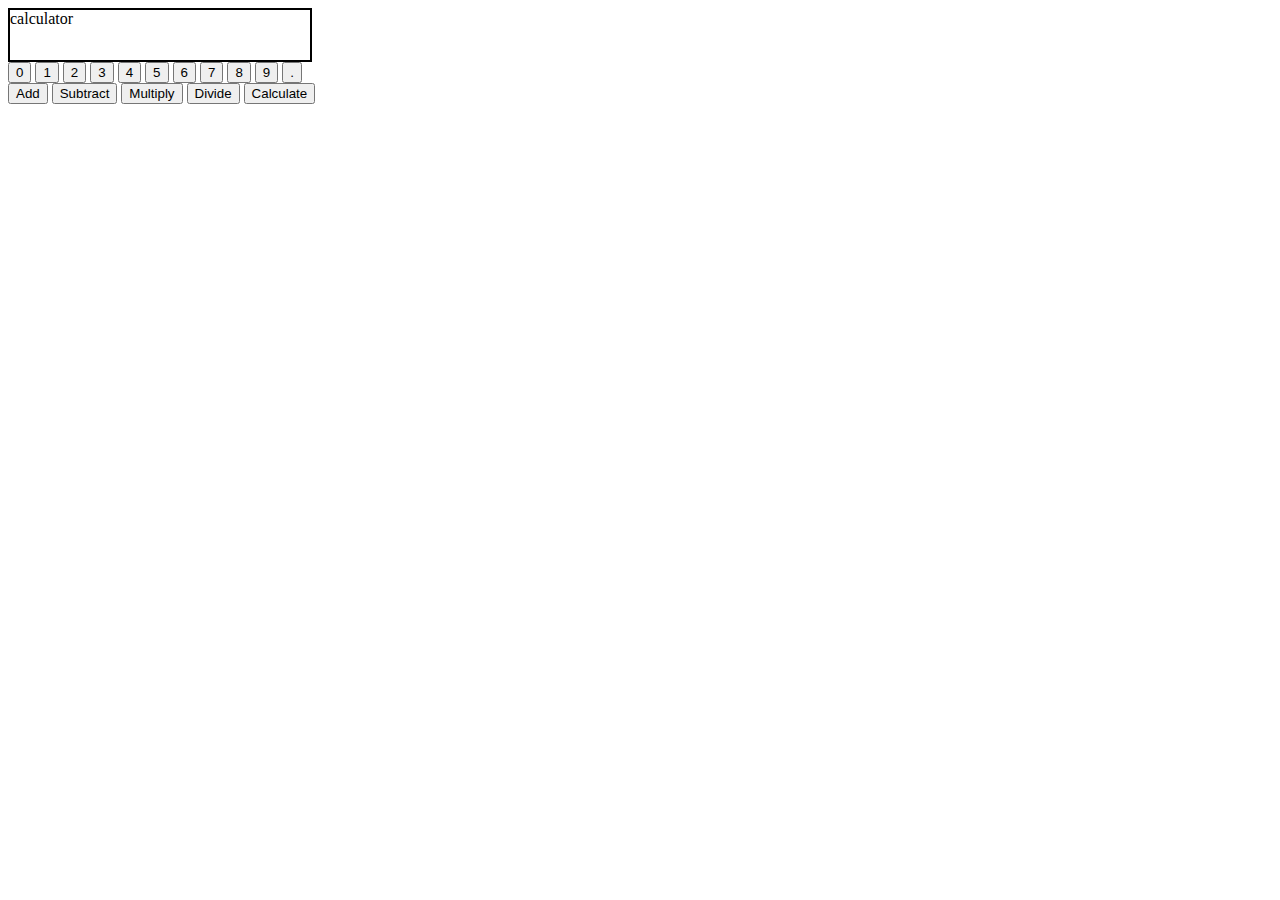
==== index.html @ 7f66a3ab "Finished Calculation buttons interations and arithmatics. Usable calculator - no clear/delete button" ====
<!DOCTYPE html>
<html lang="en">
<head>
    <meta charset="UTF-8">
    <meta name="viewport" content="width=device-width, initial-scale=1.0">
    <title>Document</title>
    <link rel="style" href="style.css">
</head>
<body>
    <div id="outputText" style = "height: 50px; width: 300px; border: 2px solid black;">calculator</div>
    <div id="input">
        <div id="numpad">
            <button id="zero">0</button>
            <button id="one">1</button>
            <button id="two">2</button> 
            <button id="three">3</button>
            <button id="four">4</button>
            <button id="five">5</button>
            <button id="six">6</button> 
            <button id="seven">7</button>
            <button id="eight">8</button>
            <button id="nine">9</button>
            <button id="dot">.</button>

        </div>
        <div id="operationpad">
            <button id="add">Add</button>
            <button id="subtract">Subtract</button>
            <button id="multiply">Multiply</button>
            <button id="divide">Divide</button>
            <button id="calculate">Calculate</button>
        </div>
        
    </div>
</body>
<script src="script.js"></script>
</html>
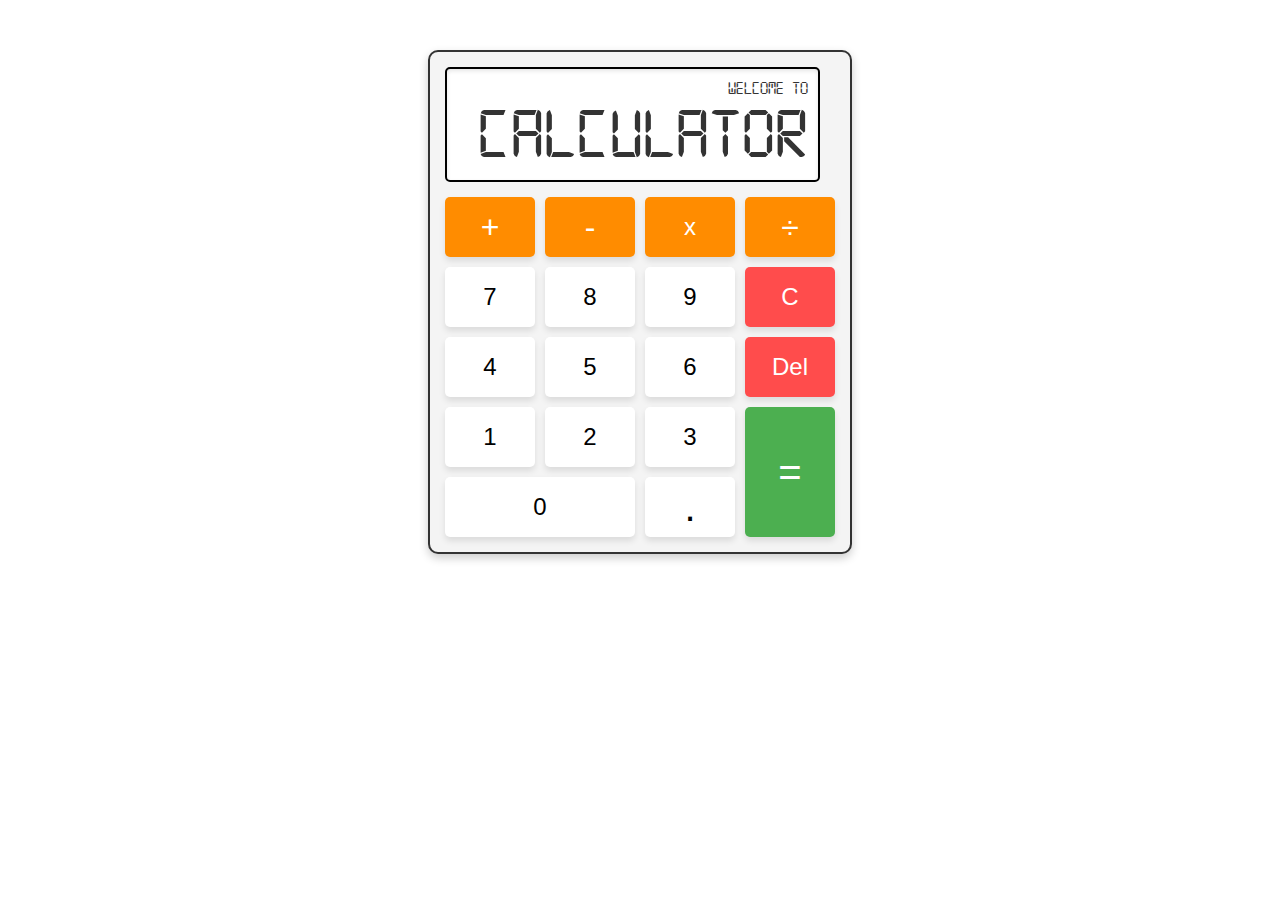
==== commit dd37a5c5: "Add UI via style.css. No code for Clear/Delete Button" ====
--- a/index.html
+++ b/index.html
@@ -4,34 +4,44 @@
     <meta charset="UTF-8">
     <meta name="viewport" content="width=device-width, initial-scale=1.0">
     <title>Document</title>
-    <link rel="style" href="style.css">
+    <link rel="stylesheet" href="./style.css">
 </head>
 <body>
-    <div id="outputText" style = "height: 50px; width: 300px; border: 2px solid black;">calculator</div>
-    <div id="input">
-        <div id="numpad">
-            <button id="zero">0</button>
-            <button id="one">1</button>
-            <button id="two">2</button> 
-            <button id="three">3</button>
-            <button id="four">4</button>
-            <button id="five">5</button>
-            <button id="six">6</button> 
+    <div id="calculator">
+        <div id="outputBox">
+            <div id = "outputDisplay">welcome to</div>
+            <div id ="outputText">Calculator</div>
+        </div>
+        <div id="buttons">
+            <!-- First row with only operators -->
+            <button id="add">+</button>
+            <button id="subtract">-</button>
+            <button id="multiply">x</button>
+            <button id="divide">÷</button>
+            
+            <!-- Second row with Clear, Delete, and Numbers -->
             <button id="seven">7</button>
             <button id="eight">8</button>
             <button id="nine">9</button>
+            <button id="clear">C</button>
+            
+            <!-- Third row -->
+            <button id="four">4</button>
+            <button id="five">5</button>
+            <button id="six">6</button>
+            <button id="delete">Del</button>
+            
+            <!-- Fourth row -->
+            <button id="one">1</button>
+            <button id="two">2</button>
+            <button id="three">3</button>
+            <button id="calculate" rowspan="2">=</button>
+            
+            <!-- Fifth row -->
+            <button id="zero" colspan="2">0</button>
             <button id="dot">.</button>
-
         </div>
-        <div id="operationpad">
-            <button id="add">Add</button>
-            <button id="subtract">Subtract</button>
-            <button id="multiply">Multiply</button>
-            <button id="divide">Divide</button>
-            <button id="calculate">Calculate</button>
-        </div>
-        
-    </div>
+    </div>    
 </body>
 <script src="script.js"></script>
 </html>--- a/style.css
+++ b/style.css
@@ -0,0 +1,150 @@
+/* Main calculator container */
+@font-face{
+    font-family:'digital-clock-font';
+    src: url('./digital-7\ \(mono\).ttf');
+   }
+
+#calculator {
+    width: 390px; /* Adjusted for a rectangular layout */
+    margin: 50px auto;
+    padding: 15px;
+    border: 2px solid #333;
+    border-radius: 10px;
+    background-color: #f4f4f4;
+    box-shadow: 0 4px 10px rgba(0, 0, 0, 0.2);
+}
+
+/* Output screen */
+#outputBox {
+    width: 90%;
+    /* height: 80px; */
+    border: 2px solid black;
+    text-align: right;
+    padding: 10px;
+    font-size: 24px;
+    color: #333;
+    background-color: #fff;
+    margin-bottom: 15px;
+    border-radius: 5px;
+    box-shadow: inset 0 2px 4px rgba(0, 0, 0, 0.1);
+    display: flex;
+    flex-direction: column;
+    overflow-wrap: break-word; /* Ensure text wraps within the box */
+}
+
+#outputDisplay {
+    width: 100%;
+    height: 30%;
+    font-size: 0.75em;
+    font-family: 'digital-clock-font';
+    overflow-wrap: break-word; /* Ensure text wraps within the box */
+    white-space: normal; /* Allow text to wrap */
+}
+
+#outputText {
+    width: 100%;
+    height: 70%;
+    font-size: 3em;
+    font-family: 'digital-clock-font';
+    overflow-wrap: break-word; /* Ensure text wraps within the box */
+    white-space: normal; /* Allow text to wrap */
+}
+
+/* Grid layout for the buttons */
+#buttons {
+    display: grid;
+    grid-template-columns: repeat(4, 1fr); /* 4 equal columns */
+    gap: 10px;
+    width: 100%; /* Fill container */
+    grid-auto-rows: 60px; /* Make height equal to width (square buttons) */
+}
+
+/* Common button styling */
+button {
+    font-size: 24px;
+    border-radius: 5px;
+    border: none;
+    background-color: #ffffff;
+    box-shadow: 0 4px 6px rgba(0, 0, 0, 0.1);
+    cursor: pointer;
+    transition: all 0.2s ease-in-out;
+}
+
+/* Hover effect for buttons */
+button:hover {
+    background-color: #d1d1d1;
+}
+
+/* Style for operators */
+#divide, #multiply, #subtract, #add {
+    background-color: #ff8c00;
+    color: white;
+}
+
+#divide:hover, #multiply:hover, #subtract:hover, #add:hover {
+    background-color: #e67300;
+}
+
+/* Style for clear, delete, and calculate buttons */
+#clear {
+    background-color: #ff4c4c;
+    color: white;
+}
+
+#delete {
+    background-color: #ffa500;
+    color: white;
+}
+
+#clear:hover {
+    background-color: #ff1a1a;
+}
+
+#delete:hover {
+    background-color: #ff8c00;
+}
+
+/* Calculate button spanning two rows */
+#calculate {
+    background-color: #4caf50;
+    color: white;
+    grid-row: span 2;
+    height: 130px; /* Taller to span two rows */
+}
+
+#calculate:hover {
+    background-color: #45a049;
+}
+
+/* Special button layout for zero */
+#zero {
+    grid-column: span 2; /* Spans two columns */
+}
+
+/* Responsive design for smaller screens */
+@media (max-width: 320px) {
+    button {
+        font-size: 18px;
+    }
+
+    #outputText {
+        font-size: 20px;
+    }
+}
+
+#clear, #delete {
+    background-color: #ff4c4c;
+    color: white;
+    font-size: 1.5em;
+}
+
+#clear:hover, #delete:hover {
+    background-color: #ff1a1a;
+}
+
+#dot, #calculate{
+    font-size: 2.5em;
+}
+#add, #subtract, #divide{
+    font-size: 2em;
+}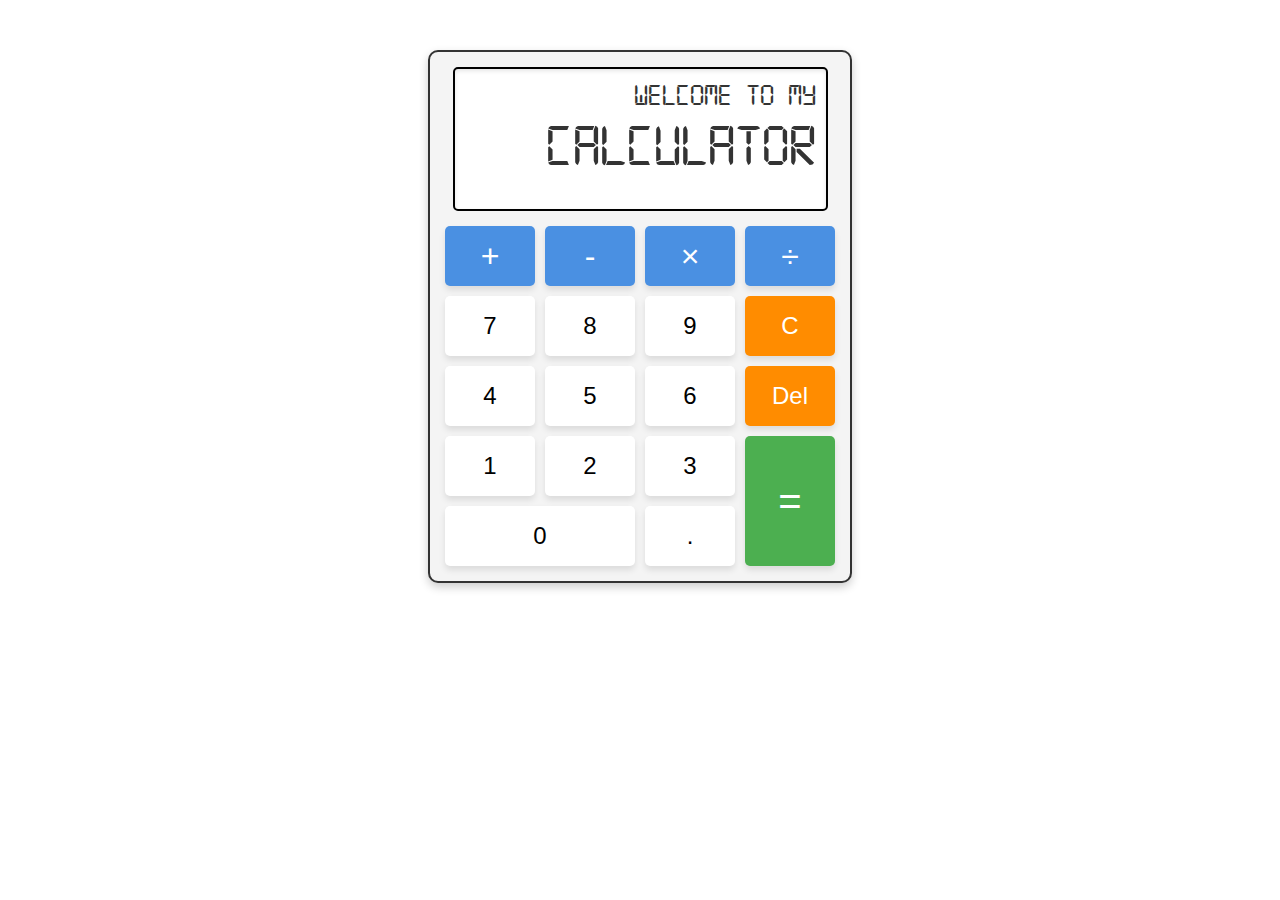
==== commit 7b5013e3: "Finished Display to output Input/Output and calculations. Added Scrolling behavior for both top/bott" ====
--- a/index.html
+++ b/index.html
@@ -9,36 +9,36 @@
 <body>
     <div id="calculator">
         <div id="outputBox">
-            <div id = "outputDisplay">welcome to</div>
+            <div id = "outputDisplay">welcome to my</div>
             <div id ="outputText">Calculator</div>
         </div>
         <div id="buttons">
             <!-- First row with only operators -->
-            <button id="add">+</button>
-            <button id="subtract">-</button>
-            <button id="multiply">x</button>
-            <button id="divide">÷</button>
+            <button id="add" class="operationpad" data-operation="add" data-sign="+">+</button>
+            <button id="subtract" class="operationpad" data-operation="subtract" data-sign="-">-</button>
+            <button id="multiply" class="operationpad" data-operation="multiply" data-sign="×">×</button>
+            <button id="divide" class="operationpad" data-operation="divide" data-sign="÷">÷</button>
             
             <!-- Second row with Clear, Delete, and Numbers -->
-            <button id="seven">7</button>
-            <button id="eight">8</button>
-            <button id="nine">9</button>
+            <button class ="numpad" id="seven">7</button>
+            <button class ="numpad" id="eight">8</button>
+            <button class ="numpad" id="nine">9</button>
             <button id="clear">C</button>
             
             <!-- Third row -->
-            <button id="four">4</button>
-            <button id="five">5</button>
-            <button id="six">6</button>
+            <button class ="numpad" id="four">4</button>
+            <button class ="numpad" id="five">5</button>
+            <button class ="numpad" id="six">6</button>
             <button id="delete">Del</button>
             
             <!-- Fourth row -->
-            <button id="one">1</button>
-            <button id="two">2</button>
-            <button id="three">3</button>
+            <button class ="numpad" id="one">1</button>
+            <button class ="numpad" id="two">2</button>
+            <button class ="numpad" id="three">3</button>
             <button id="calculate" rowspan="2">=</button>
             
             <!-- Fifth row -->
-            <button id="zero" colspan="2">0</button>
+            <button class ="numpad" id="zero" colspan="2">0</button>
             <button id="dot">.</button>
         </div>
     </div>    
--- a/style.css
+++ b/style.css
@@ -1,8 +1,8 @@
 /* Main calculator container */
-@font-face{
-    font-family:'digital-clock-font';
-    src: url('./digital-7\ \(mono\).ttf');
-   }
+@font-face {
+    font-family: 'digital-clock-font';
+    src: url('./digital-7 (mono).ttf');
+}
 
 #calculator {
     width: 390px; /* Adjusted for a rectangular layout */
@@ -17,37 +17,43 @@
 /* Output screen */
 #outputBox {
     width: 90%;
-    /* height: 80px; */
+    height: 120px;
     border: 2px solid black;
     text-align: right;
     padding: 10px;
     font-size: 24px;
     color: #333;
     background-color: #fff;
-    margin-bottom: 15px;
+    margin: 0 auto 15px auto;
     border-radius: 5px;
     box-shadow: inset 0 2px 4px rgba(0, 0, 0, 0.1);
     display: flex;
     flex-direction: column;
-    overflow-wrap: break-word; /* Ensure text wraps within the box */
+}
+
+#outputDisplay, #outputText {
+    width: 100%;
+    font-family: 'digital-clock-font';
 }
 
 #outputDisplay {
-    width: 100%;
     height: 30%;
-    font-size: 0.75em;
-    font-family: 'digital-clock-font';
-    overflow-wrap: break-word; /* Ensure text wraps within the box */
-    white-space: normal; /* Allow text to wrap */
+    font-size: 1.3em;
+    overflow-x: auto;
+    overflow-y: hidden;
+    white-space: nowrap;
 }
 
 #outputText {
-    width: 100%;
     height: 70%;
-    font-size: 3em;
-    font-family: 'digital-clock-font';
-    overflow-wrap: break-word; /* Ensure text wraps within the box */
-    white-space: normal; /* Allow text to wrap */
+    font-size: 2.5em;
+    overflow-wrap: break-word;
+    white-space: normal;
+    overflow-y: auto;
+}
+
+::-webkit-scrollbar {
+    display: none;
 }
 
 /* Grid layout for the buttons */
@@ -56,7 +62,7 @@
     grid-template-columns: repeat(4, 1fr); /* 4 equal columns */
     gap: 10px;
     width: 100%; /* Fill container */
-    grid-auto-rows: 60px; /* Make height equal to width (square buttons) */
+    grid-auto-rows: 60px; /* Square buttons */
 }
 
 /* Common button styling */
@@ -64,59 +70,52 @@
     font-size: 24px;
     border-radius: 5px;
     border: none;
-    background-color: #ffffff;
+    background-color: #fff;
     box-shadow: 0 4px 6px rgba(0, 0, 0, 0.1);
     cursor: pointer;
     transition: all 0.2s ease-in-out;
 }
 
-/* Hover effect for buttons */
 button:hover {
     background-color: #d1d1d1;
 }
 
-/* Style for operators */
+/* Operators (now blueish) */
 #divide, #multiply, #subtract, #add {
-    background-color: #ff8c00;
+    background-color: #4a90e2;
     color: white;
+    font-size: 2em;
 }
 
 #divide:hover, #multiply:hover, #subtract:hover, #add:hover {
+    background-color: #357ab8;
+}
+
+/* Clear and delete buttons (now orange/red) */
+#clear, #delete {
+    background-color: #ff8c00;
+    color: white;
+    font-size: 1.5em;
+}
+
+#clear:hover, #delete:hover {
     background-color: #e67300;
 }
 
-/* Style for clear, delete, and calculate buttons */
-#clear {
-    background-color: #ff4c4c;
-    color: white;
-}
-
-#delete {
-    background-color: #ffa500;
-    color: white;
-}
-
-#clear:hover {
-    background-color: #ff1a1a;
-}
-
-#delete:hover {
-    background-color: #ff8c00;
-}
-
-/* Calculate button spanning two rows */
+/* Calculate button */
 #calculate {
     background-color: #4caf50;
     color: white;
     grid-row: span 2;
-    height: 130px; /* Taller to span two rows */
+    height: 130px;
+    font-size: 2.5em;
 }
 
 #calculate:hover {
     background-color: #45a049;
 }
 
-/* Special button layout for zero */
+/* Special button layout */
 #zero {
     grid-column: span 2; /* Spans two columns */
 }
@@ -131,20 +130,3 @@
         font-size: 20px;
     }
 }
-
-#clear, #delete {
-    background-color: #ff4c4c;
-    color: white;
-    font-size: 1.5em;
-}
-
-#clear:hover, #delete:hover {
-    background-color: #ff1a1a;
-}
-
-#dot, #calculate{
-    font-size: 2.5em;
-}
-#add, #subtract, #divide{
-    font-size: 2em;
-}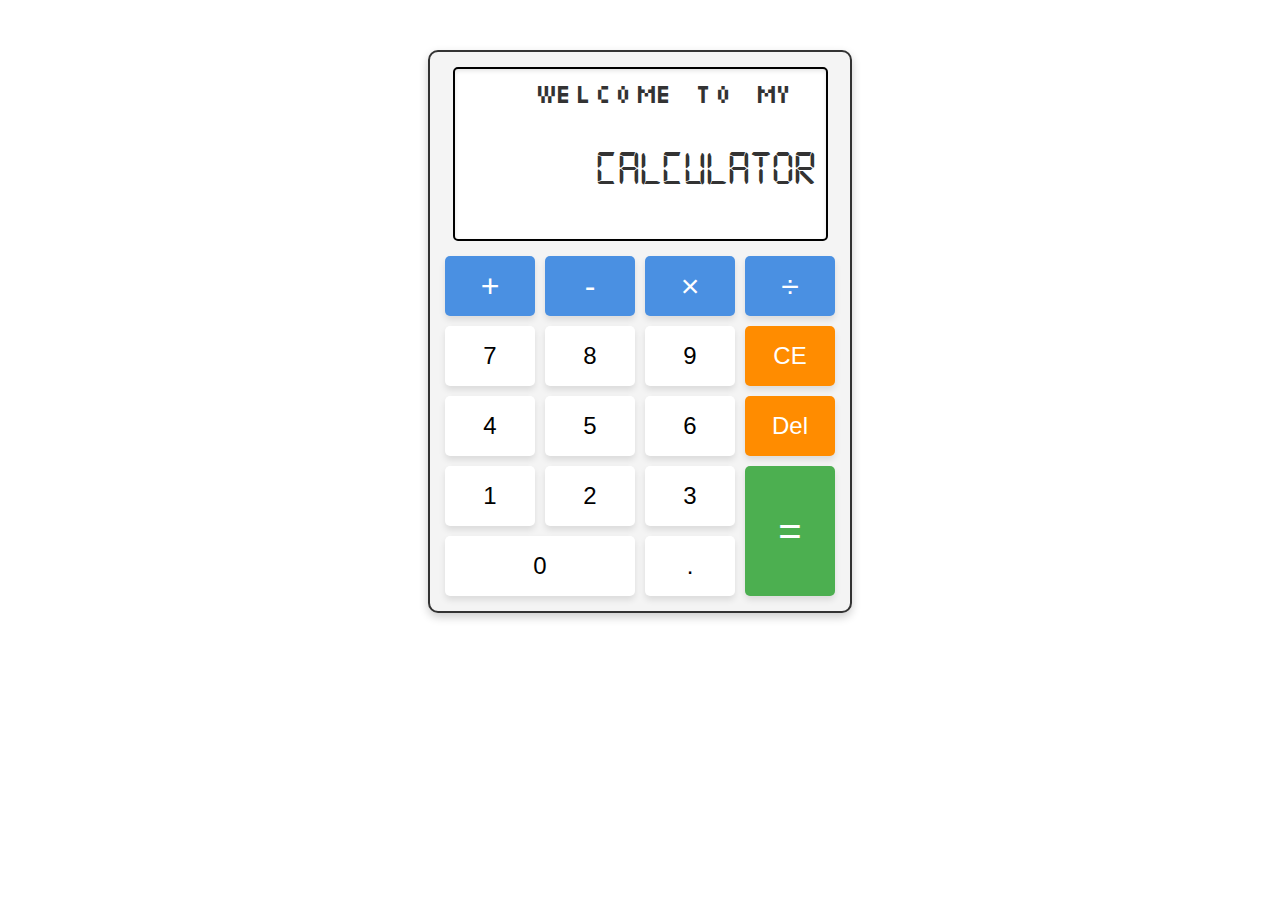
==== commit 015212e1: "Add scroll feature/indicators for Display Items. Add Function to Clear/Delete Button" ====
--- a/index.html
+++ b/index.html
@@ -9,21 +9,29 @@
 <body>
     <div id="calculator">
         <div id="outputBox">
-            <div id = "outputDisplay">welcome to my</div>
-            <div id ="outputText">Calculator</div>
+            <div id ="topDisplay">
+                <div id = "LeftButton"></div>
+                <div id = "outputDisplay">welcome to my</div>
+                <div id = "RightButton"></div>
+            </div>
+            <div id="bottomDisplay">
+                <div id="TopButton"></div>
+                <div id ="outputText">Calculator</div>
+                <div id="BottomButton"></div>
+            </div>
         </div>
         <div id="buttons">
             <!-- First row with only operators -->
-            <button id="add" class="operationpad" data-operation="add" data-sign="+">+</button>
-            <button id="subtract" class="operationpad" data-operation="subtract" data-sign="-">-</button>
-            <button id="multiply" class="operationpad" data-operation="multiply" data-sign="×">×</button>
-            <button id="divide" class="operationpad" data-operation="divide" data-sign="÷">÷</button>
+            <button id="add"        class="operationpad" data-operation="add"       data-sign="+">+</button>
+            <button id="subtract"   class="operationpad" data-operation="subtract"  data-sign="-">-</button>
+            <button id="multiply"   class="operationpad" data-operation="multiply"  data-sign="×">×</button>
+            <button id="divide"     class="operationpad" data-operation="divide"    data-sign="÷">÷</button>
             
             <!-- Second row with Clear, Delete, and Numbers -->
             <button class ="numpad" id="seven">7</button>
             <button class ="numpad" id="eight">8</button>
             <button class ="numpad" id="nine">9</button>
-            <button id="clear">C</button>
+            <button id="clear">CE</button>
             
             <!-- Third row -->
             <button class ="numpad" id="four">4</button>
--- a/style.css
+++ b/style.css
@@ -2,6 +2,11 @@
 @font-face {
     font-family: 'digital-clock-font';
     src: url('./digital-7 (mono).ttf');
+}
+
+@font-face {
+    font-family: 'calculator-font';
+    src: url('./casio-calculator-font.ttf');
 }
 
 #calculator {
@@ -17,7 +22,7 @@
 /* Output screen */
 #outputBox {
     width: 90%;
-    height: 120px;
+    height: 150px;
     border: 2px solid black;
     text-align: right;
     padding: 10px;
@@ -31,26 +36,69 @@
     flex-direction: column;
 }
 
-#outputDisplay, #outputText {
+#topDisplay {
     width: 100%;
-    font-family: 'digital-clock-font';
+    height: 30%;
+    display: flex;
+    flex:row;
+    justify-content: center;
+}
+#RightButton,
+#LeftButton{
+    width: 5%;
+    text-align: center;
 }
 
 #outputDisplay {
-    height: 30%;
-    font-size: 1.3em;
+    width: 90%;
+    font-family: 'calculator-font';
+    height: 100%;
+    font-size: 0.7em;
     overflow-x: auto;
     overflow-y: hidden;
     white-space: nowrap;
 }
 
+#bottomDisplay{
+    width: 100%;
+    height: 70%;
+    display: flex;
+    flex-direction: column;
+}
+
+#TopButton,
+#BottomButton{
+    height: 15%;
+    text-align: center;
+}
+
 #outputText {
+    width: 100%;
+    font-family: 'digital-clock-font';
     height: 70%;
-    font-size: 2.5em;
+    font-size: 2em;
     overflow-wrap: break-word;
     white-space: normal;
     overflow-y: auto;
 }
+
+#RightButton,
+#LeftButton,
+#TopButton,
+#BottomButton {
+    color: #919191;
+    font-size: 18px;
+    border-radius: 5px;
+    border: none;
+    cursor: pointer;
+    transition: all 0.2s ease-in-out;
+    text-align: center; /* Center the arrow symbols */
+}
+
+#TopButton{
+    padding-bottom: 5px;
+}
+
 
 ::-webkit-scrollbar {
     display: none;
@@ -129,4 +177,4 @@
     #outputText {
         font-size: 20px;
     }
-}
+}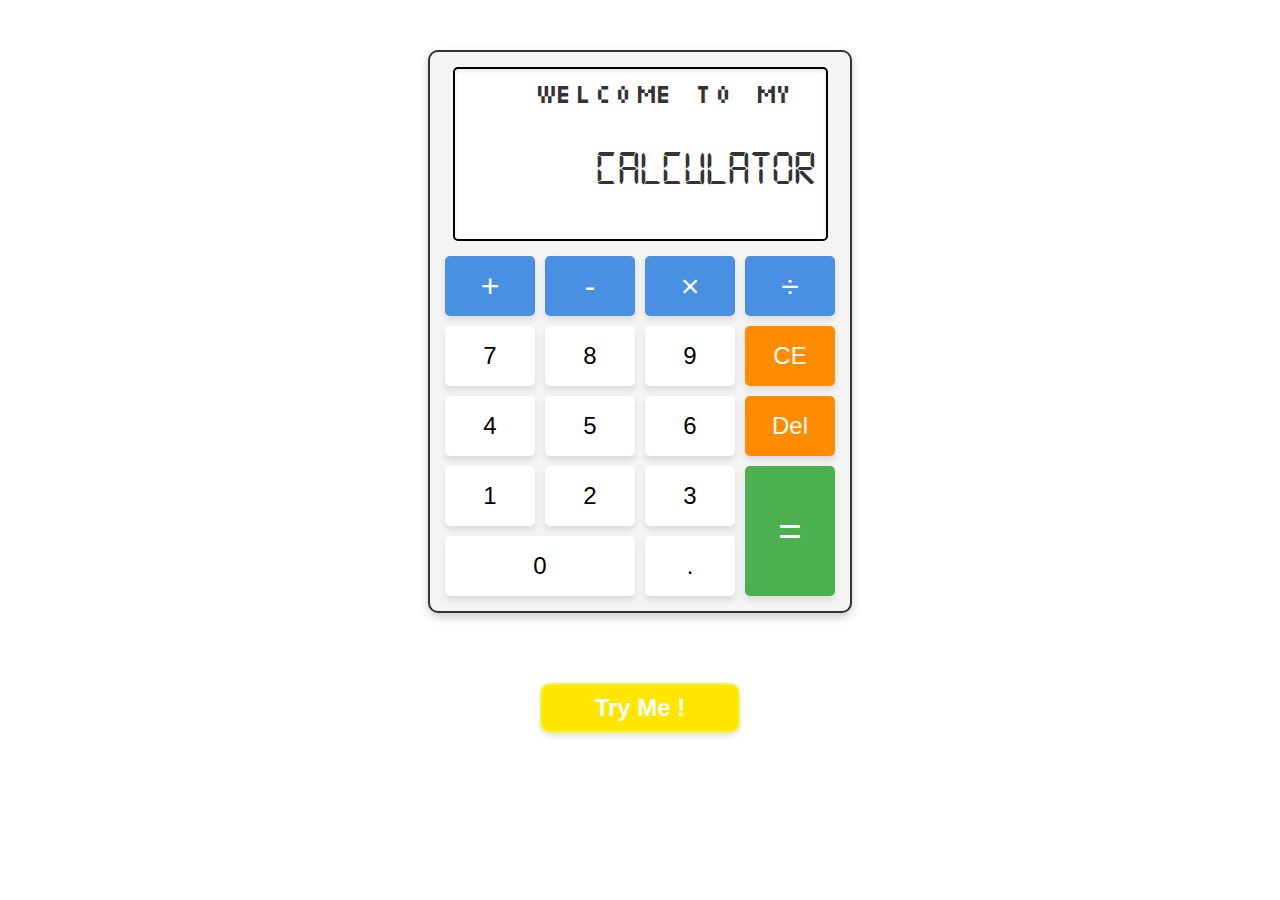
==== commit 391256b1: "add a fun calculator mode" ====
--- a/index.html
+++ b/index.html
@@ -47,9 +47,14 @@
             
             <!-- Fifth row -->
             <button class ="numpad" id="zero" colspan="2">0</button>
-            <button id="dot">.</button>
+            <button class = "numpad" id="dot">.</button>
         </div>
-    </div>    
+    </div>   
+    <div id = "NewMode"> 
+        <a href="FunCalculator.html" target="__self">
+            <button class = "NewMode"> Try Me ! </button>
+        </a>
+    </div>
 </body>
 <script src="script.js"></script>
 </html>--- a/style.css
+++ b/style.css
@@ -177,4 +177,30 @@
     #outputText {
         font-size: 20px;
     }
+}
+
+.NewMode{
+    height: 50px;
+    width: 200px;
+    border: #f0f349 2px solid;
+    border-radius: 10px;
+    font-size: 24px;
+    font-weight: bold;
+    background-color: #ffe600;
+    color: #ffffff;
+    cursor: pointer;
+    transition: all 0.2s ease-in-out;
+    margin-top: 20px;
+    margin-left: auto;
+    margin-right: auto;
+}
+
+.NewMode:hover{
+    background-color: #e2bc00;
+    color: #ffffff;
+}
+
+#NewMode{
+    text-align: center;
+    justify-content: center;
 }